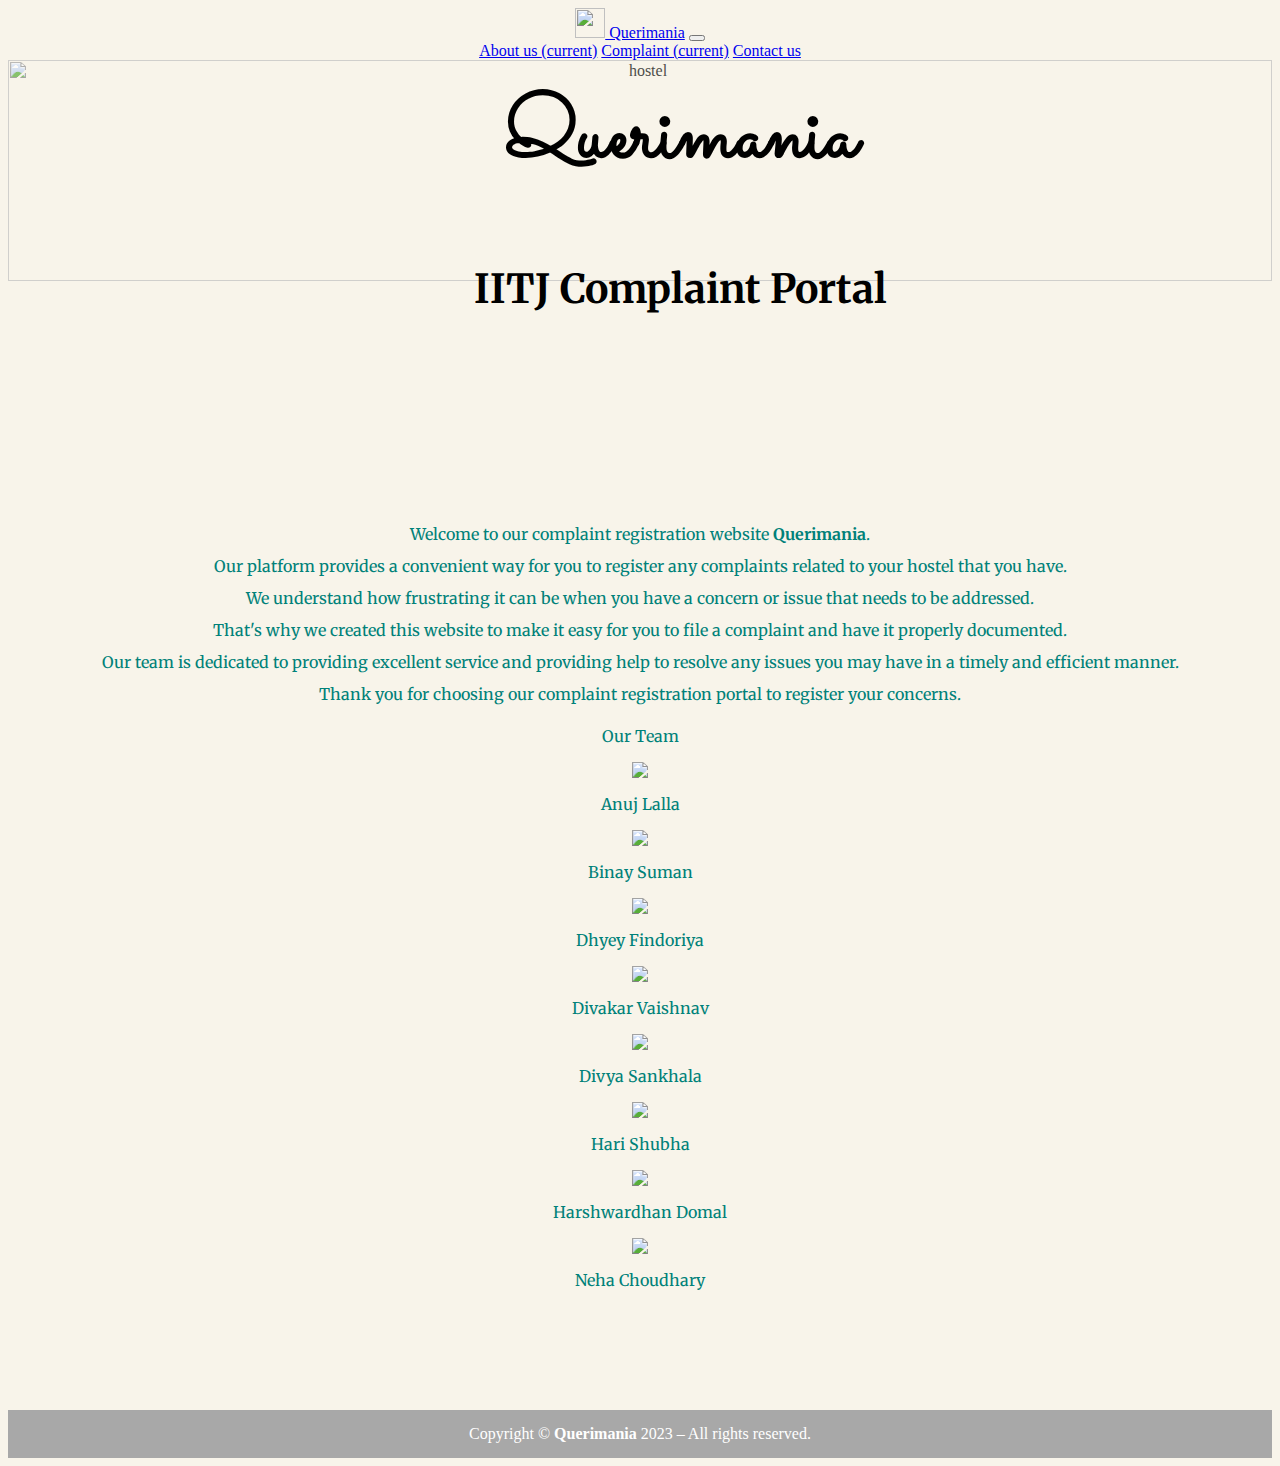
==== au.html @ a548ad88 "Update au.html" ====
<html lang="en">
<head>
    <link rel="stylesheet" href="https://cdnjs.cloudflare.com/ajax/libs/font-awesome/6.0.0-beta2/css/all.min.css" integrity="sha512-YWzhKL2whUzgiheMoBFwW8CKV4qpHQAEuvilg9FAn5VJUDwKZZxkJNuGM4XkWuk94WCrrwslk8yWNGmY1EduTA==" crossorigin="anonymous" referrerpolicy="no-referrer" />
    <link rel="preconnect" href="https://fonts.googleapis.com">
    <link rel="preconnect" href="https://fonts.gstatic.com" crossorigin>
    <link href="https://fonts.googleapis.com/css2?family=Merriweather&family=Montserrat&family=Sacramento&display=swap" rel="stylesheet">
    <title>Querimania</title>
    <link href="https://cdn.jsdelivr.net/npm/bootstrap@5.1.3/dist/css/bootstrap.min.css" rel="stylesheet" integrity="sha384-1BmE4kWBq78iYhFldvKuhfTAU6auU8tT94WrHftjDbrCEXSU1oBoqyl2QvZ6jIW3" crossorigin="anonymous">
    <script src="https://cdn.jsdelivr.net/npm/bootstrap@5.1.3/dist/js/bootstrap.bundle.min.js" integrity="sha384-ka7Sk0Gln4gmtz2MlQnikT1wXgYsOg+OMhuP+IlRH9sENBO0LRn5q+8nbTov4+1p" crossorigin="anonymous"></script>
    <link rel="stylesheet" href="css/style.css">
    <link rel="icon" type="image/x-icon" href="https://upload.wikimedia.org/wikipedia/en/8/81/Indian_Institute_of_Technology_Jodhpur_Logo.svg">
    <title>Document</title>
</head>
<body>
    <body bgcolor=#F8F4EA >
        <center>
            <nav class="navbar navbar-expand-lg navbar-dark bg-dark">
                <a class="navbar-brand" href="https://anuj-lalla.github.io/Querimania/"><img src="https://upload.wikimedia.org/wikipedia/en/8/81/Indian_Institute_of_Technology_Jodhpur_Logo.svg" width="30" height="30" class="d-inline-block align-top" alt="">
                    Querimania</a>
                <button class="navbar-toggler" type="button" data-toggle="collapse" data-target="#navbarNavAltMarkup" aria-controls="navbarNavAltMarkup" aria-expanded="false" aria-label="Toggle navigation">
                  <span class="navbar-toggler-icon"></span>
                </button>
                <div class="collapse navbar-collapse" id="navbarNavAltMarkup">
                  <div class="navbar-nav">
                    <a class="nav-item nav-link active" href="au.html">About us <span class="sr-only">(current)</span></a>
                    <a class="nav-item nav-link active" href="complain.html">Complaint <span class="sr-only">(current)</span></a>
                    <a class="nav-item nav-link" href="https://docs.google.com/forms/d/e/1FAIpQLSfyJDzvRaezOXPkCBb9kasWrLsYLkIfKu8VEbDp6EZY1Rfx2Q/viewform">Contact us</a>
                    <!-- <a class="nav-item nav-link" href="#">Pricing</a>
                    <a class="nav-item nav-link disabled" href="#">Disabled</a> -->
                  </div>
                </div>
              </nav>
        <div class="top-container">
            <!-- <h1 class="title">Querimania</h1>
            <h2 class="description">IITJ Complaint Portal</h2>  -->
            <!-- <img class="img" src="Images/hostel.png" alt="hostel">        -->
            <img class="img_au" src="https://abped-college-dashboard.s3.us-east-2.amazonaws.com/tted/college-backend/college/4fff8591-2fa2-4b59-a656-4f50a61eaf90.jpg" alt="hostel">   
            <div class="banner-text">
                <h1 class="title">Querimania</h1>
            <h2 class="description">IITJ Complaint Portal</h2> 
            </div>    
        </div>
        <div class="write_up">
           <p> Welcome to our complaint registration website <b>Querimania</b>. 
            <br> Our platform provides a convenient way for you to register any complaints related to your hostel that you have. <br> We understand how frustrating it can be when you have a concern or issue that needs to be addressed. <br> That's why we created this website to make it easy for you to file a complaint and have it properly documented. <br> Our team is dedicated to providing excellent service and providing help to resolve any issues you may have in a timely and efficient manner. <br> Thank you for choosing our complaint registration portal to register your concerns.</p>
        </div>
        <!-- <div class="row">
            <div class="column">
              <div class="card">
                <img src="Images/A.jpg" alt="Anuj" style="width:100%">
                <div class="container">
                  <h2> Anuj Lalla</h2>

                </div>
              </div>
            </div>
          
            <div class="column">
              <div class="card">
                <img src="img2.jpg" alt="Mike" style="width:100%">
                <div class="container">
                  <h2>Mike Ross</h2>
                  <p class="title">Art Director</p>
                  <p>Some text that describes me lorem ipsum ipsum lorem.</p>
                  <p>example@example.com</p>
                  <p><button class="button">Contact</button></p>
                </div>
              </div>
            </div>
          
            <div class="column">
              <div class="card">
                <img src="img3.jpg" alt="John" style="width:100%">
                <div class="container">
                  <h2>John Doe</h2>
                  <p class="title">Designer</p>
                  <p>Some text that describes me lorem ipsum ipsum lorem.</p>
                  <p>example@example.com</p>
                  <p><button class="button">Contact</button></p>
                </div>
              </div>
            </div>
          </div> -->
          <!-- <section class="team">
            <div class="container">
                <h1>OUR TEAM</h1>
                <div class="row">
                    <div class="col-md-3 profile text-center">
                        <div class="img-box">
                        
                            <img src="" alt="" class="img-responsive">

                        </div>
                        <h2>Anuj Lalla</h2>        

                    </div>
                    <div class="col-md-3 profile text-center">
                        <div class="img-box">
                        
                            <img src="Images/A.jpg" alt="" class="img-responsive">

                        </div>
                        <h2>Anuj Lalla</h2>        

                    </div>
                    <div class="col-md-3 profile text-center">
                        <div class="img-box">
                        
                            <img src="Images/B.jpg" alt="" class="img-responsive">

                        </div>
                        <h2>Binay Suman</h2>        

                    </div>
                    <div class="col-md-3 profile text-center">
                        <div class="img-box">
                        
                            <img src="Images/divakar.jpg" alt="" class="img-responsive">

                        </div>
                        <h2>Divakar Vaishnav</h2>        

                    </div>
                    <div class="col-md-3 profile text-center">
                        <div class="img-box">
                        
                            <img src="Images/div.jpg" alt="" class="img-responsive">

                        </div>
                        <h2>Divya Sankhala</h2>        

                    </div>

                </div>
                
            </div>

          </section> -->
          <div class="container-block container">
            <p class="text-blk team-head-text">
              Our Team
            </p>
              <div class="responsive-cell-block wk-desk-3 wk-mobile-12 wk-tab-4 wk-ipadp-4 team-card-container">
                <div class="team-card">
                  <div class="team-img-wrapper">
                    <img class="team-img" src="Images/A.jpg">
                  </div>
                  <div class="team-card-content">
                    <p class="text-blk name">
                      Anuj Lalla
                    </p>
                  </div>
                </div>
              </div>
              <div class="responsive-cell-block wk-desk-3 wk-mobile-12 wk-tab-4 wk-ipadp-4 team-card-container">
                <div class="team-card">
                  <div class="team-img-wrapper">
                    <img class="team-img" src="Images/B.jpg">
                  </div>
                  <div class="team-card-content">
                    <p class="text-blk name">
                      Binay Suman
                    </p>
                    
                  </div>
                </div>
              </div>
              <div class="responsive-cell-block wk-desk-3 wk-mobile-12 wk-tab-4 wk-ipadp-4 team-card-container">
                <div class="team-card">
                  <div class="team-img-wrapper">
                    <img class="team-img" src="http://cdn0.wideopenpets.com/wp-content/uploads/2016/03/AdobeStock_66698002.jpeg">
                  </div>
                  <div class="team-card-content">
                    <p class="text-blk name">
                        Dhyey Findoriya
                    </p>
                  </div>
                </div>
              </div>
              <div class="responsive-cell-block wk-desk-3 wk-mobile-12 wk-tab-4 wk-ipadp-4 team-card-container">
                <div class="team-card">
                  <div class="team-img-wrapper">
                    <img class="team-img" src="Images/divakar.jpg">
                  </div>
                  <div class="team-card-content">
                    <p class="text-blk name">
                      Divakar Vaishnav
                    </p>
                   
                  </div>
                </div>
              </div>
              <div class="responsive-cell-block wk-desk-3 wk-mobile-12 wk-tab-4 wk-ipadp-4 team-card-container">
                <div class="team-card">
                  <div class="team-img-wrapper">
                    <img class="team-img" src="Images/div.jpg">
                  </div>
                  <div class="team-card-content">
                    <p class="text-blk name">
                        Divya Sankhala
                    </p>
                    
                  </div>
                </div>
              </div>
              <div class="responsive-cell-block wk-desk-3 wk-mobile-12 wk-tab-4 wk-ipadp-4 team-card-container">
                <div class="team-card">
                  <div class="team-img-wrapper">
                    <img class="team-img" src="Images/H.jpg">
                  </div>
                  <div class="team-card-content">
                    <p class="text-blk name">
                       Hari Shubha
                    </p>
                    
                  </div>
                </div>
              </div>
              <div class="responsive-cell-block wk-desk-3 wk-mobile-12 wk-tab-4 wk-ipadp-4 team-card-container">
                <div class="team-card">
                  <div class="team-img-wrapper">
                    <img class="team-img" src="Images/HD.jpg">
                  </div>
                  <div class="team-card-content">
                    <p class="text-blk name">
                      Harshwardhan Domal
                    </p>
                  </div>
                </div>
              </div>
              <div class="responsive-cell-block wk-desk-3 wk-mobile-12 wk-tab-4 wk-ipadp-4 team-card-container">
                <div class="team-card">
                  <div class="team-img-wrapper">
                    <img class="team-img" src="Images/N.jpg">
                  </div>
                  <div class="team-card-content">
                    <p class="text-blk name">
                      Neha Choudhary
                    </p>
                   
                  </div>
                </div>
              </div>
            </div>
          </div>
        <div class="copyright_footer_au">
            <footer> Copyright © <b>Querimania</b> 2023 – All rights reserved.</footer>        
        </div>
    
</body>
</html>
---- css/style.css ----
.top-container{
    /* background-color: #ff4c68;  */
    background-color:#F8F4EA ;
    /* position: relative; */
    top: 0;
}
.img{
    width: 100%;
    height:100%;
    object-fit: cover;
    position: relative;
    opacity: 0.7;
}
.img_au{
    width: 100%;
    height:50%;
    object-fit: cover;
    position: relative;
    opacity: 0.7;
}
.banner-text{
    position: absolute;
    top: 3%;
    left: 37%;
}
p{
    font-family: 'Merriweather', serif;
    color: #008179;
}
h1{
    font-family: 'Sacramento', cursive;
    color: #66bfbf;
}
h2{
    font-family: 'Merriweather', serif;
    color: #008179;
}
.title{
    font-size: 5.625rem;
    color: #000;
    margin-top: 45px;
}
.description{
    font-size: 2.5rem;
    color: #000;
}
.complains{
    width: 50%;
    background-color:white ;
    margin: 100px auto 100px auto ;
    text-align: left;
    line-height: 2;
}
.civil{
    float: left;
    width: 25%;
    margin-right: 25px;
    border-radius: 100%;
    border: solid;
    background-color: white;
}
.electrical{
    float: right;
    width: 25%;
    margin-left: 10px;
    border-radius: 100%;
    border: solid;
    background-color: white;
}
.AC{
    float: left;
    width: 25%;
    margin-right: 25px;
    border-radius: 100%;
    border: solid;
    background-color: white;
}
.water-filter{
    float: right;
    width: 25%;
    margin-left: 10px;
    border-radius: 100%;
    border: solid;
    background-color: white;
}
.copyright_footer{
     /* position: absolute;  */
    color: white;
    bottom: 0;
    margin-bottom: 0px;
    width: 100%;
    background-color: #a8a8a8;
    line-height: 3;
    text-align: center;
    left: 0;
}
.copyright_footer_au{
    /* position: absolute;  */
   color: white;
   bottom: 0;
   margin-top: 120px;
   width: 100%;
   background-color: #a8a8a8;
   line-height: 3;
   text-align: center;
   left: 0;
}
.write_up{
    line-height: 32px;
    text-align: center;
}
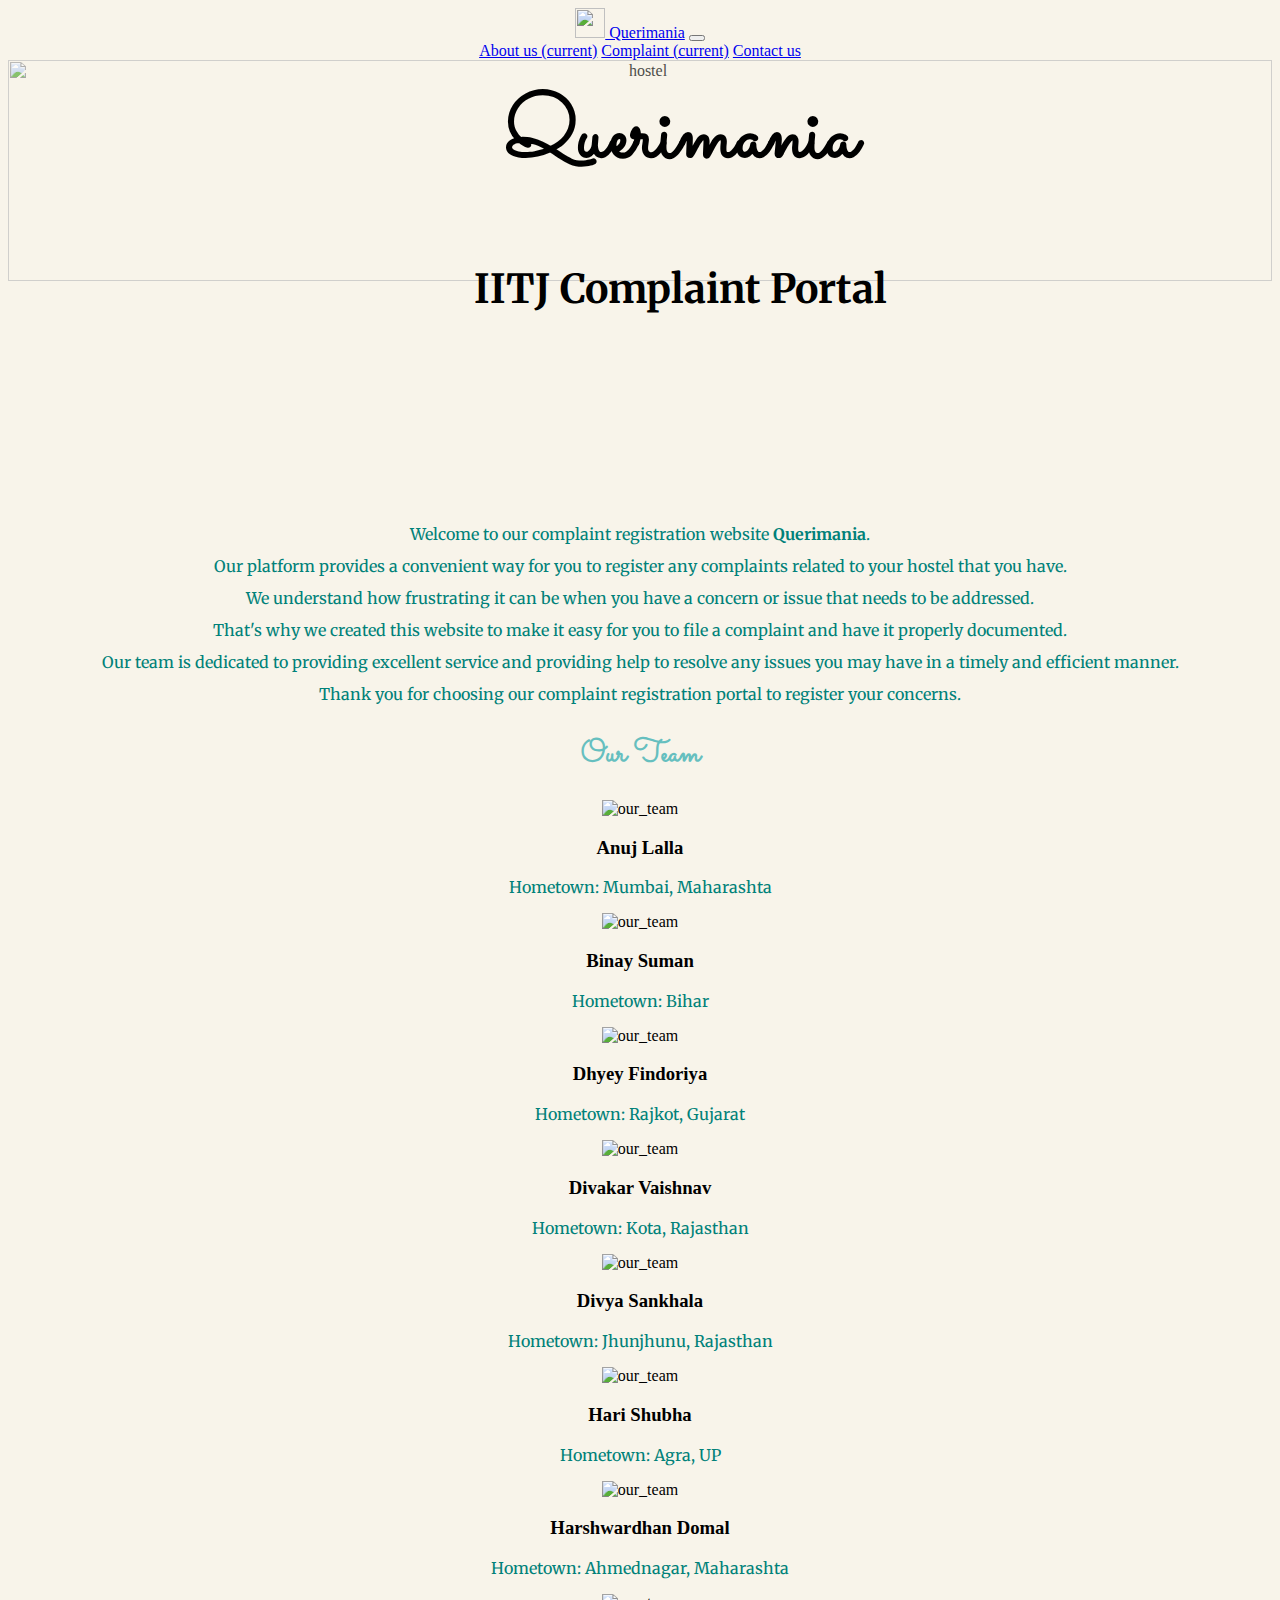
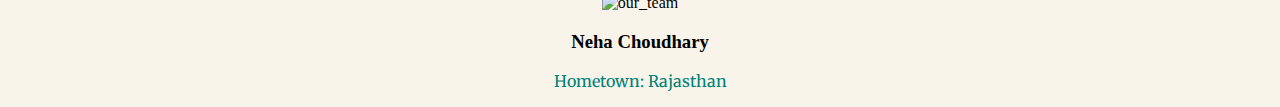
==== commit 3c9d4549: "Update au.html" ====
--- a/au.html
+++ b/au.html
@@ -136,7 +136,7 @@
             </div>
 
           </section> -->
-          <div class="container-block container">
+          <!-- <div class="container-block container">
             <p class="text-blk team-head-text">
               Our Team
             </p>
@@ -168,7 +168,7 @@
               <div class="responsive-cell-block wk-desk-3 wk-mobile-12 wk-tab-4 wk-ipadp-4 team-card-container">
                 <div class="team-card">
                   <div class="team-img-wrapper">
-                    <img class="team-img" src="http://cdn0.wideopenpets.com/wp-content/uploads/2016/03/AdobeStock_66698002.jpeg">
+                    <img class="team-img" src="https://workik-widget-assets.s3.amazonaws.com/widget-assets/images/ft12.svg">
                   </div>
                   <div class="team-card-content">
                     <p class="text-blk name">
@@ -237,15 +237,121 @@
                     <p class="text-blk name">
                       Neha Choudhary
                     </p>
-                   
+                    <p class="text-blk position">
+                      CEO
+                    </p>
                   </div>
                 </div>
               </div>
             </div>
           </div>
-        <div class="copyright_footer_au">
-            <footer> Copyright © <b>Querimania</b> 2023 – All rights reserved.</footer>        
-        </div>
-    
+        right_footer_au">
+          <footer> Copyright © <b>Querimania</b> 2023 – All rights reserved.</footer>        
+        </div>
+     -->
+     <div class="wrapper">
+      <h1>Our Team</h1>
+      <div class="our_team">
+          <div class="team_member">
+            <div class="member_img">
+               <img src="Images/A.jpg" alt="our_team">
+              <div class="social_media">
+                 <div class="facebook item"><i class="fab fa-facebook-f"></i></div>
+                 <div class="twitter item"><i class="fab fa-twitter"></i></div>
+                 <div class="instagram item"><i class="fab fa-instagram"></i></div>
+               </div>
+            </div>
+            <h3>Anuj Lalla</h3>
+            <p>Hometown: Mumbai, Maharashta</p>
+          </div>
+          <div class="team_member">
+             <div class="member_img">
+               <img src="Images/B.jpg" alt="our_team">
+               <div class="social_media">
+                 <div class="facebook item"><i class="fab fa-facebook-f"></i></div>
+                 <div class="twitter item"><i class="fab fa-twitter"></i></div>
+                 <div class="instagram item"><i class="fab fa-instagram"></i></div>
+               </div>
+            </div>
+            <h3>Binay Suman</h3>
+            <p>Hometown: Bihar</p>
+        </div>
+          <div class="team_member">
+             <div class="member_img">
+               <img src="Images/Dhyey.jpeg" alt="our_team">
+               <div class="social_media">
+                 <div class="facebook item"><i class="fab fa-facebook-f"></i></div>
+                 <div class="twitter item"><i class="fab fa-twitter"></i></div>
+                 <div class="instagram item"><i class="fab fa-instagram"></i></div>
+               </div>
+            </div>
+            <h3>Dhyey Findoriya</h3>
+            <p>Hometown: Rajkot, Gujarat</p>
+         </div>
+          <div class="team_member">
+             <div class="member_img">
+               <img src="Images/divakar.jpg" alt="our_team">
+               <div class="social_media">
+                 <div class="facebook item"><i class="fab fa-facebook-f"></i></div>
+                 <div class="twitter item"><i class="fab fa-twitter"></i></div>
+                 <div class="instagram item"><i class="fab fa-instagram"></i></div>
+               </div>
+            </div>
+            <h3>Divakar Vaishnav</h3>
+            <p>Hometown: Kota, Rajasthan</p>
+         </div>  
+      
+          <div class="team_member">
+            <div class="member_img">
+              <img src="Images/div.jpg" alt="our_team">
+              <div class="social_media">
+                <div class="facebook item"><i class="fab fa-facebook-f"></i></div>
+                <div class="twitter item"><i class="fab fa-twitter"></i></div>
+                <div class="instagram item"><i class="fab fa-instagram"></i></div>
+              </div>
+            </div>
+            <h3>Divya Sankhala</h3>
+            <p>Hometown: Jhunjhunu, Rajasthan</p>
+          </div>
+          <div class="team_member">
+            <div class="member_img">
+              <img src="Images/H.jpg" alt="our_team">
+              <div class="social_media">
+                <div class="facebook item"><i class="fab fa-facebook-f"></i></div>
+                <div class="twitter item"><i class="fab fa-twitter"></i></div>
+                <div class="instagram item"><i class="fab fa-instagram"></i></div>
+              </div>
+            </div>
+            <h3>Hari Shubha</h3>
+            <p>Hometown: Agra, UP</p>
+        </div>
+          <div class="team_member">
+            <div class="member_img">
+              <img src="Images/HD.jpg" alt="our_team">
+              <div class="social_media">
+                <div class="facebook item"><i class="fab fa-facebook-f"></i></div>
+                <div class="twitter item"><i class="fab fa-twitter"></i></div>
+                <div class="instagram item"><i class="fab fa-instagram"></i></div>
+              </div>
+            </div>
+            <h3>Harshwardhan Domal</h3>
+            <p>Hometown: Ahmednagar, Maharashta</p>
+        </div>
+          <div class="team_member">
+            <div class="member_img">
+              <img src="Images/N.jpg" alt="our_team">
+              <div class="social_media">
+                <div class="facebook item"><i class="fab fa-facebook-f"></i></div>
+                <div class="twitter item"><i class="fab fa-twitter"></i></div>
+                <div class="instagram item"><i class="fab fa-instagram"></i></div>
+              </div>
+            </div>
+            <h3>Neha Choudhary</h3>
+            <p>Hometown: Rajasthan</p>
+        </div>  
+  </div>
+</div>  
+
+  </div>
 </body>
 </html>
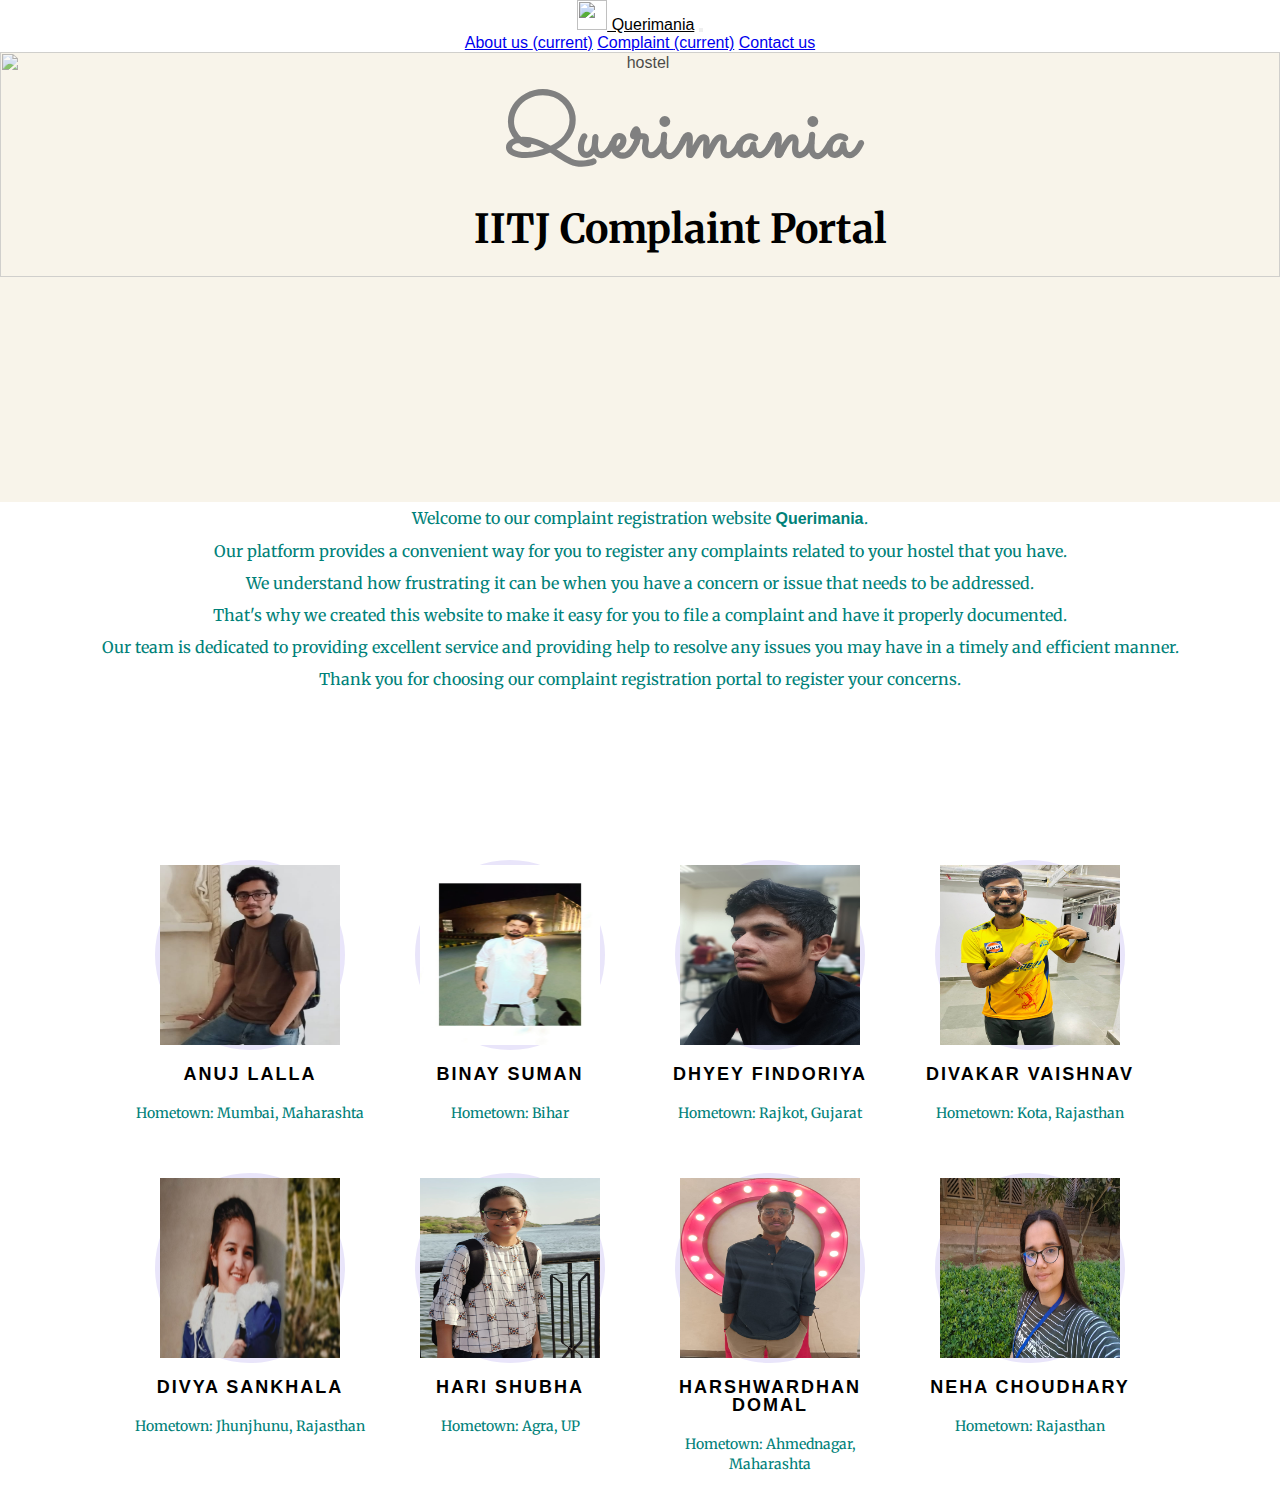
==== commit 2b7ff2d9: "Update au.html" ====
--- a/au.html
+++ b/au.html
@@ -15,15 +15,15 @@
     <body bgcolor=#F8F4EA >
         <center>
             <nav class="navbar navbar-expand-lg navbar-dark bg-dark">
-                <a class="navbar-brand" href="https://anuj-lalla.github.io/Querimania/"><img src="https://upload.wikimedia.org/wikipedia/en/8/81/Indian_Institute_of_Technology_Jodhpur_Logo.svg" width="30" height="30" class="d-inline-block align-top" alt="">
+                <a class="navbar-brand" href="https://querimania.github.io/iitj/"><img src="https://upload.wikimedia.org/wikipedia/en/8/81/Indian_Institute_of_Technology_Jodhpur_Logo.svg" width="30" height="30" class="d-inline-block align-top" alt="">
                     Querimania</a>
                 <button class="navbar-toggler" type="button" data-toggle="collapse" data-target="#navbarNavAltMarkup" aria-controls="navbarNavAltMarkup" aria-expanded="false" aria-label="Toggle navigation">
                   <span class="navbar-toggler-icon"></span>
                 </button>
                 <div class="collapse navbar-collapse" id="navbarNavAltMarkup">
                   <div class="navbar-nav">
-                    <a class="nav-item nav-link active" href="au.html">About us <span class="sr-only">(current)</span></a>
-                    <a class="nav-item nav-link active" href="complain.html">Complaint <span class="sr-only">(current)</span></a>
+                    <a class="nav-item nav-link active" href="https://querimania.github.io/iitj/au.html">About us <span class="sr-only">(current)</span></a>
+                    <a class="nav-item nav-link active" href="https://querimania.github.io/iitj/complain.html">Complaint <span class="sr-only">(current)</span></a>
                     <a class="nav-item nav-link" href="https://docs.google.com/forms/d/e/1FAIpQLSfyJDzvRaezOXPkCBb9kasWrLsYLkIfKu8VEbDp6EZY1Rfx2Q/viewform">Contact us</a>
                     <!-- <a class="nav-item nav-link" href="#">Pricing</a>
                     <a class="nav-item nav-link disabled" href="#">Disabled</a> -->
@@ -34,7 +34,8 @@
             <!-- <h1 class="title">Querimania</h1>
             <h2 class="description">IITJ Complaint Portal</h2>  -->
             <!-- <img class="img" src="Images/hostel.png" alt="hostel">        -->
-            <img class="img_au" src="https://abped-college-dashboard.s3.us-east-2.amazonaws.com/tted/college-backend/college/4fff8591-2fa2-4b59-a656-4f50a61eaf90.jpg" alt="hostel">   
+            <img class="img_au" src="Images/BG.jpg" alt="hostel">   
+            <img class="img_2"src="https://upload.wikimedia.org/wikipedia/en/8/81/Indian_Institute_of_Technology_Jodhpur_Logo.svg" alt="">   
             <div class="banner-text">
                 <h1 class="title">Querimania</h1>
             <h2 class="description">IITJ Complaint Portal</h2> 
--- a/css/style.css
+++ b/css/style.css
@@ -4,6 +4,9 @@
     /* position: relative; */
     top: 0;
 }
+.navbar-brand{
+  color: #000;
+}
 .img{
     width: 100%;
     height:100%;
@@ -29,7 +32,7 @@
 }
 h1{
     font-family: 'Sacramento', cursive;
-    color: #66bfbf;
+    color:black;
 }
 h2{
     font-family: 'Merriweather', serif;
@@ -37,7 +40,7 @@
 }
 .title{
     font-size: 5.625rem;
-    color: #000;
+    color: white;
     margin-top: 45px;
 }
 .description{
@@ -109,3 +112,402 @@
     line-height: 32px;
     text-align: center;
 }
+/* .block:hover {
+    background-color: #ddd;
+    color: black;
+  }
+  .block {
+    display: block;
+    width: 100%;
+    border: none;
+    background-color: #04AA6D;
+    color: white;
+    padding: 14px 28px;
+    font-size: 16px;
+    cursor: pointer;
+    text-align: center;
+  } */
+  .btn {
+    border: 2px solid black;
+    background-color: white;
+    color: black;
+    margin: auto;
+    width: 25%;
+    padding: 14px 28px;
+    font-size: 16px;
+    cursor: pointer;
+  }
+  
+  /* Green */
+  .success {
+    border-color: #04AA6D;
+    color: green;
+  }
+  
+  .success:hover {
+    background-color: #04AA6D;
+    color: white;
+  }
+  
+  /* Blue */
+  .info {
+    border-color: #2196F3;
+    color: dodgerblue
+  }
+  
+  .info:hover {
+    background: #2196F3;
+    color: white;
+  }
+  
+  /* Orange */
+  .warning {
+    border-color: #ff9800;
+    color: orange;
+  }
+  
+  .warning:hover {
+    background: #ff9800;
+    color: white;
+  }
+  
+  /* Red */
+  .danger {
+    border-color: #f44336;
+    color: red
+  }
+  
+  .danger:hover {
+    background: #f44336;
+    color: white;
+  }
+  
+  /* Gray */
+  .default {
+    border-color: #e7e7e7;
+    color: black;
+  }
+  
+  .default:hover {
+    background: #e7e7e7;
+  }
+  .column {
+    float: left;
+    width: 33.3%;
+    margin-bottom: 16px;
+    padding: 0 8px;
+  }
+  
+  /* Display the columns below each other instead of side by side on small screens */
+  @media screen and (max-width: 650px) {
+    .column {
+      width: 80%;
+      display: block;
+    }
+  }
+  
+  /* Add some shadows to create a card effect */
+  .card {
+    box-shadow: 0 4px 8px 0 rgba(0, 0, 0, 0.2);
+  }
+  
+  /* Some left and right padding inside the container */
+  .container {
+    padding: 0 16px;
+  }
+  
+  /* Clear floats */
+  .container::after, .row::after {
+    content: "";
+    clear: both;
+    display: table;
+  }
+  
+  .title {
+    color: grey;
+  }
+  
+  .button {
+    border: none;
+    outline: 0;
+    display: inline-block;
+    padding: 8px;
+    color: white;
+    background-color: #000;
+    text-align: center;
+    cursor: pointer;
+    width: 100%;
+  }
+  
+  .button:hover {
+    background-color: #555;
+  }
+  /* .team
+  {
+    margin:  75px 0;;
+  }
+  h1{
+    text-align: center;
+    font-weight: bold;
+    letter-spacing: 2px;
+    color: #333;
+    padding-bottom: 10px;
+  }
+  h1:after
+  {
+    content: '';
+    background: #333;
+    display: block;
+    height: 3px;
+    width: 150px;
+    margin: 10px auto;
+  }
+.profile
+{
+    margin-top: 25px;
+}
+.profile .img-box
+{
+    opacity: 1;
+    display: block;
+    position: relative;
+}
+.profile h2{
+    font-size: 22px;
+    font-weight: bold;
+    margin-top: 15px;
+}
+.profile h3{
+    font-size: 15px;
+    font-weight: bold;
+    margin-top: 15px;
+}
+.img-box:after
+{
+    content: '';
+    opacity: 0;
+    background-color: rgba(0, 0, 0, 0.6);
+    position: absolute;
+    right: 0;
+    left: 0;
+    top: 0;
+    bottom: 0;
+} */
+/* {
+    font-family: Nunito, sans-serif;
+  }
+  
+  .text-blk {
+    margin-top: 0px;
+    margin-right: 0px;
+    margin-bottom: 0px;
+    margin-left: 0px;
+    line-height: 25px;
+  }
+  
+  .responsive-container-block {
+    min-height: 75px;
+    height: fit-content;
+    width: 100%;
+    display: flex;
+    flex-wrap: wrap;
+    margin-top: 0px;
+    margin-right: auto;
+    margin-bottom: 0px;
+    margin-left: auto;
+    justify-content: flex-start;
+  }
+  
+  .container-block {
+    min-height: 75px;
+    height: fit-content;
+    width: 100%;
+    padding-top: 10px;
+    padding-right: 10px;
+    padding-bottom: 10px;
+    padding-left: 10px;
+    display: block;
+  }
+  
+  .responsive-cell-block {
+    min-height: 75px;
+  }
+  
+  .container {
+    max-width: 1380px;
+    margin-top: 80px;
+    margin-right: auto;
+    margin-bottom: 80px;
+    margin-left: auto;
+    padding-top: 0px;
+    padding-right: 30px;
+    padding-bottom: 0px;
+    padding-left: 30px;
+  }
+  
+  .team-head-text {
+    font-size: 48px;
+    line-height: 50px;
+    font-weight: 900;
+    text-align: center;
+    margin-top: 0px;
+    margin-right: 0px;
+    margin-bottom: 70px;
+    margin-left: 0px;
+  }
+  
+  .name {
+    font-size: 18px;
+    margin-top: 11px;
+    margin-right: 0px;
+    margin-bottom: 0px;
+    margin-left: 0px;
+    font-weight: 700;
+  }
+  
+  .position {
+    margin-top: 5px;
+    margin-right: 0px;
+    margin-bottom: 0px;
+    margin-left: 0px;
+  }
+  
+  .team-card-container {
+    width: 263px;
+    margin-top: 0px;
+    margin-right: 15px;
+    margin-bottom: 30px;
+    margin-left: 15px;
+  }
+  
+  .teamcard-container {
+    justify-content: space-evenly;
+  }
+  
+  .team-img-wrapper {
+    border-top-left-radius: 6px;
+    border-top-right-radius: 6px;
+    border-bottom-right-radius: 6px;
+    border-bottom-left-radius: 6px;
+  }
+  
+  .team-img {
+    max-width: 100%;
+  }
+  
+  @media (max-width: 500px) {
+    .team-card-container {
+      margin-top: 0px;
+      margin-right: 0px;
+      margin-bottom: 30px;
+      margin-left: 0px;
+      width: 100%;
+    }
+  
+    .team-img {
+      width: 100%;
+    } */
+    @import url('https://fonts.googleapis.com/css?family=Exo+2|Yatra+One');
+
+*{
+  margin: 0;
+  padding: 0;
+  box-sizing: border-box;
+  font-family: 'Exo 2', sans-serif;
+}
+
+body{
+  background: white;
+}
+
+.wrapper{
+  margin-top: 60px;
+  text-align: center;
+}
+
+.wrapper h1{
+  font-family: 'Yatra One', cursive;
+  font-size: 48px;
+  color: #fff;
+  margin-bottom: 25px;
+}
+
+.our_team{
+  width: auto;
+  display: flex;
+  justify-content: center;
+  flex-wrap: wrap;
+}
+
+.our_team .team_member{
+  width: 250px;
+  margin: 5px;
+  background: #fff;
+  padding: 20px 10px;
+}
+
+.our_team .team_member .member_img{
+  background: #e9e5fa;  
+  max-width: 190px;
+  width: 100%;
+  height: 190px;
+  margin: 0 auto;
+  border-radius: 50%;
+  padding: 5px;
+  position: relative;
+  cursor: pointer;
+}
+
+.our_team .team_member .member_img img{
+  width: 100%;
+  height: 100%;
+}
+
+.our_team .team_member h3{
+  text-transform: uppercase;
+  font-size: 18px;
+  line-height: 18px;
+  letter-spacing: 2px;
+  margin: 15px 0 0px;
+}
+
+.our_team .team_member span{
+  font-size: 10px;
+}
+
+.our_team .team_member p{
+  margin-top: 20px;
+  font-size: 14px;
+  line-height: 20px;
+}
+
+.our_team .team_member .member_img .social_media{
+  position: absolute;
+  top: 5px;
+  left: 5px;
+  background: rgba(0,0,0,0.65);
+  width: 95%;
+  height: 95%;
+  border-radius: 50%;
+  display: flex;
+  justify-content: center;
+  align-items: center;
+  transform: scale(0);
+   transition: all 0.5s ease;
+}
+
+.our_team .team_member .member_img .social_media .item{
+  margin: 0 10px;
+}
+
+.our_team .team_member .member_img .social_media .fab{
+  color: #8c7ae6;
+  font-size: 20px;
+}
+.w3-show-inline-block{
+    
+  }
+
+
+  
+
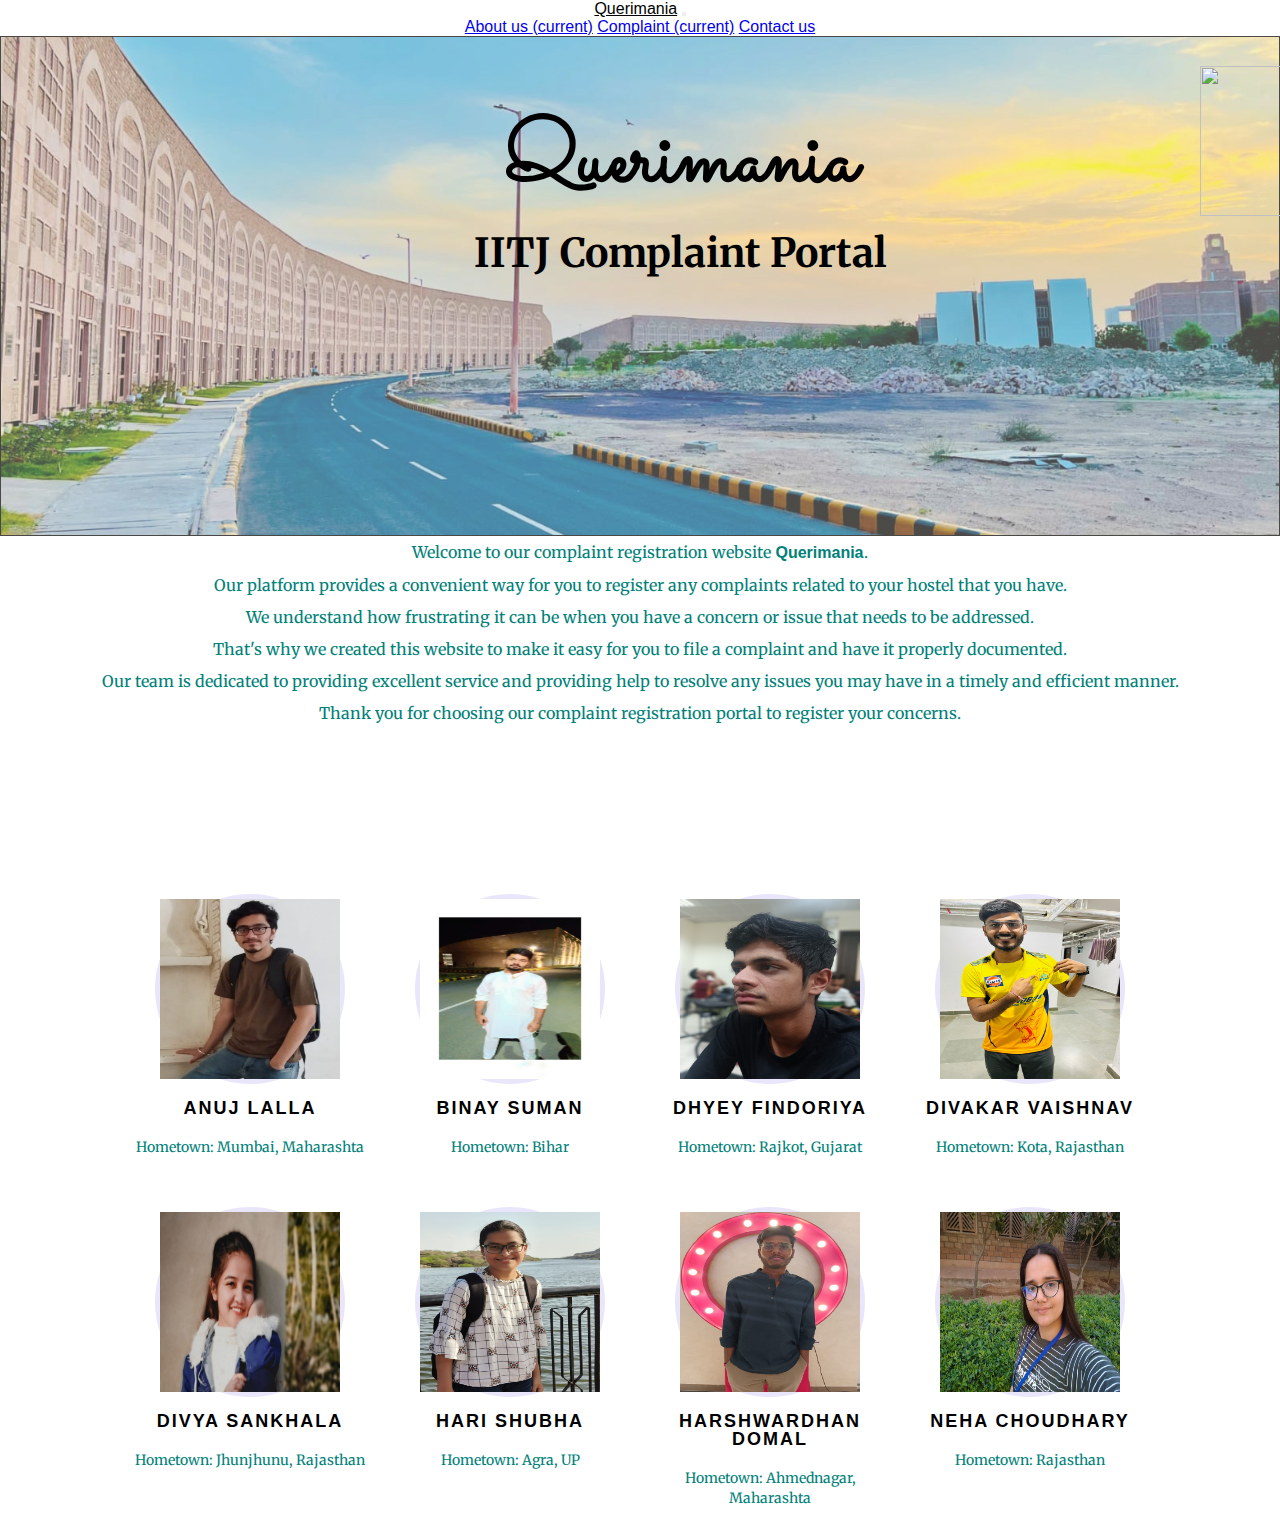
==== commit c9f617f2: "Update au.html" ====
--- a/au.html
+++ b/au.html
@@ -15,7 +15,7 @@
     <body bgcolor=#F8F4EA >
         <center>
             <nav class="navbar navbar-expand-lg navbar-dark bg-dark">
-                <a class="navbar-brand" href="https://querimania.github.io/iitj/"><img src="https://upload.wikimedia.org/wikipedia/en/8/81/Indian_Institute_of_Technology_Jodhpur_Logo.svg" width="30" height="30" class="d-inline-block align-top" alt="">
+                <a class="navbar-brand" href="https://querimania.github.io/iitj/">
                     Querimania</a>
                 <button class="navbar-toggler" type="button" data-toggle="collapse" data-target="#navbarNavAltMarkup" aria-controls="navbarNavAltMarkup" aria-expanded="false" aria-label="Toggle navigation">
                   <span class="navbar-toggler-icon"></span>
--- a/css/style.css
+++ b/css/style.css
@@ -1,31 +1,43 @@
 .top-container{
     /* background-color: #ff4c68;  */
     background-color:#F8F4EA ;
-    /* position: relative; */
+    position: relative; 
     top: 0;
 }
 .navbar-brand{
   color: #000;
 }
 .img{
-    width: 100%;
-    height:100%;
-    object-fit: cover;
-    position: relative;
-    opacity: 0.7;
-}
-.img_au{
     width: 100%;
     height:50%;
     object-fit: cover;
     position: relative;
     opacity: 0.7;
 }
+.img_au{
+    width: 100%;
+    height: 500px;
+    object-fit: cover;
+     position: relative; 
+    opacity: 0.7;
+}
 .banner-text{
     position: absolute;
     top: 3%;
     left: 37%;
 }
+.img_au {
+  position: relative;
+  top: 0;
+  left: 0;
+  border: 1px solid #000000;
+}
+.img_2 {
+  position: absolute;
+  top: 30px;
+  height: 150px;
+  left: 1200px;
+}
 p{
     font-family: 'Merriweather', serif;
     color: #008179;
@@ -40,7 +52,7 @@
 }
 .title{
     font-size: 5.625rem;
-    color: white;
+    color: black;
     margin-top: 45px;
 }
 .description{
@@ -224,7 +236,7 @@
   }
   
   .title {
-    color: grey;
+    color: black;
   }
   
   .button {
@@ -504,10 +516,4 @@
   color: #8c7ae6;
   font-size: 20px;
 }
-.w3-show-inline-block{
-    
-  }
-
-
-  
-
+
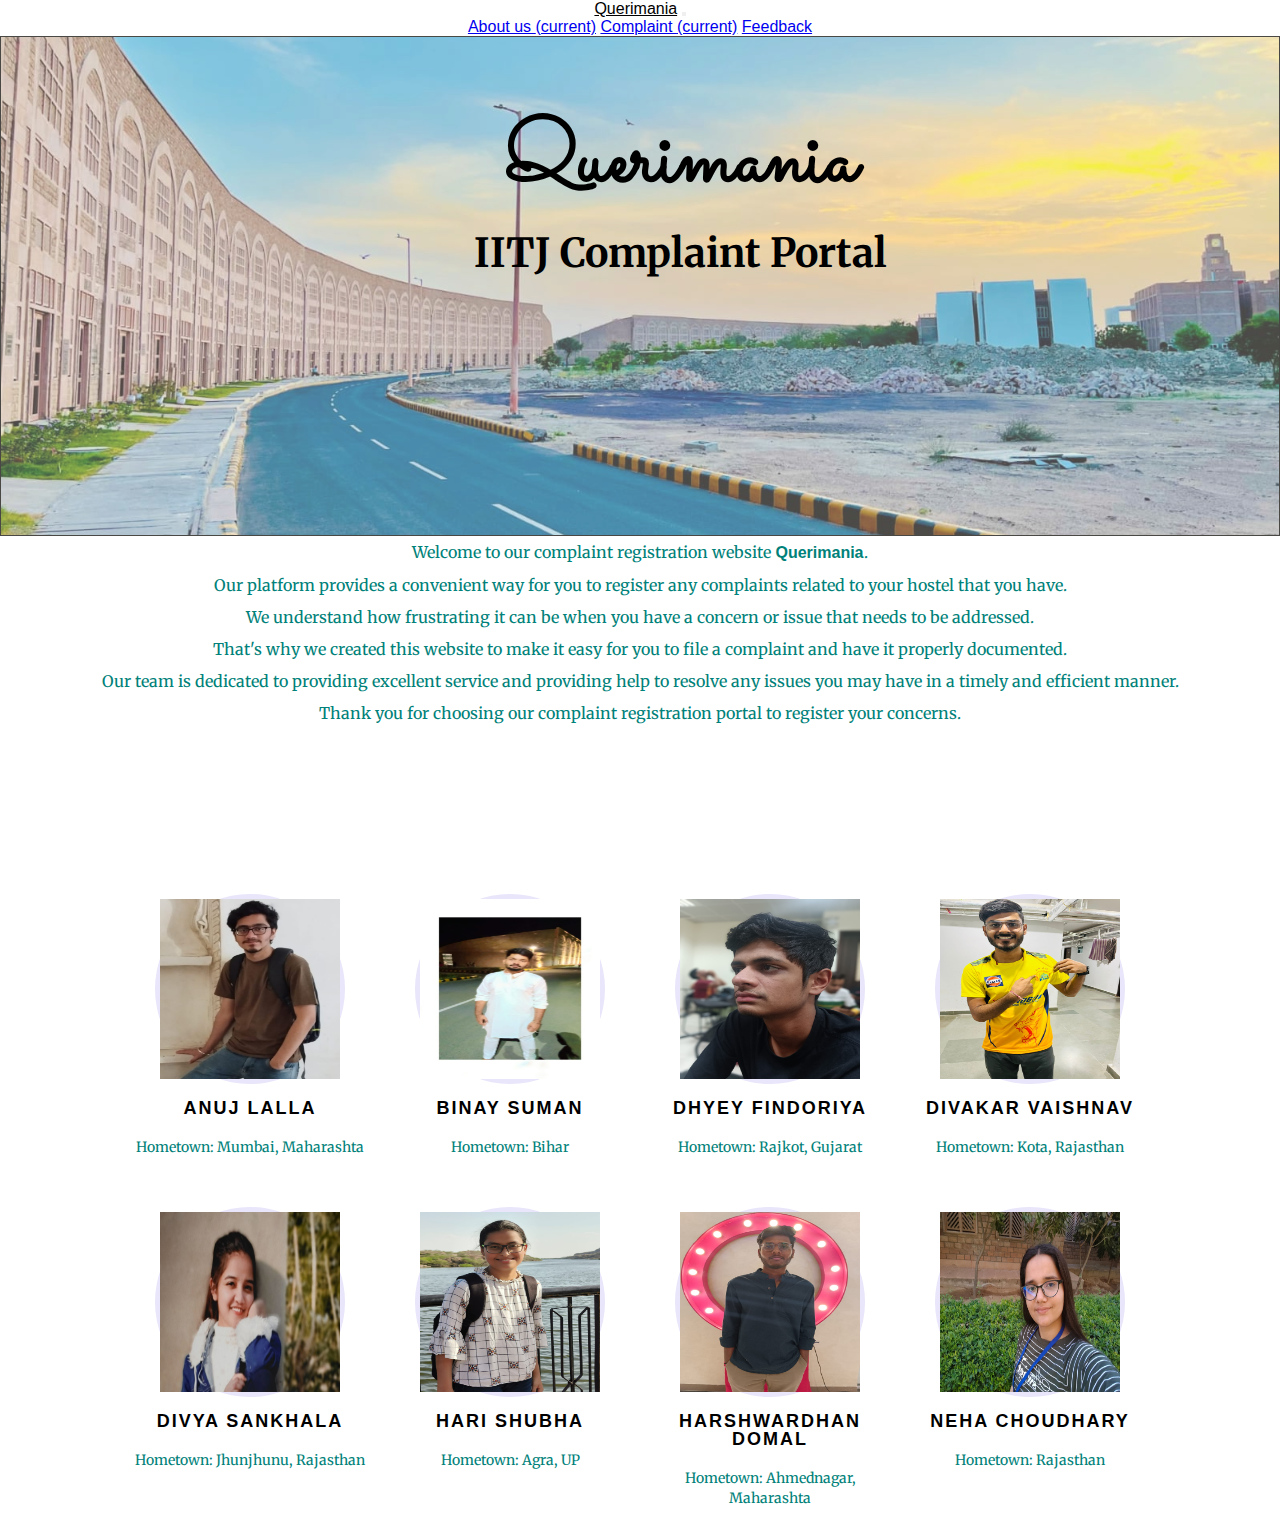
==== commit 3a5c3f42: "Update au.html" ====
--- a/au.html
+++ b/au.html
@@ -24,7 +24,7 @@
                   <div class="navbar-nav">
                     <a class="nav-item nav-link active" href="https://querimania.github.io/iitj/au.html">About us <span class="sr-only">(current)</span></a>
                     <a class="nav-item nav-link active" href="https://querimania.github.io/iitj/complain.html">Complaint <span class="sr-only">(current)</span></a>
-                    <a class="nav-item nav-link" href="https://docs.google.com/forms/d/e/1FAIpQLSfyJDzvRaezOXPkCBb9kasWrLsYLkIfKu8VEbDp6EZY1Rfx2Q/viewform">Contact us</a>
+                    <a class="nav-item nav-link" href="https://docs.google.com/forms/d/e/1FAIpQLSfyJDzvRaezOXPkCBb9kasWrLsYLkIfKu8VEbDp6EZY1Rfx2Q/viewform">Feedback</a>
                     <!-- <a class="nav-item nav-link" href="#">Pricing</a>
                     <a class="nav-item nav-link disabled" href="#">Disabled</a> -->
                   </div>
--- a/css/style.css
+++ b/css/style.css
@@ -36,7 +36,7 @@
   position: absolute;
   top: 30px;
   height: 150px;
-  left: 1200px;
+  margin-left: 300px;
 }
 p{
     font-family: 'Merriweather', serif;
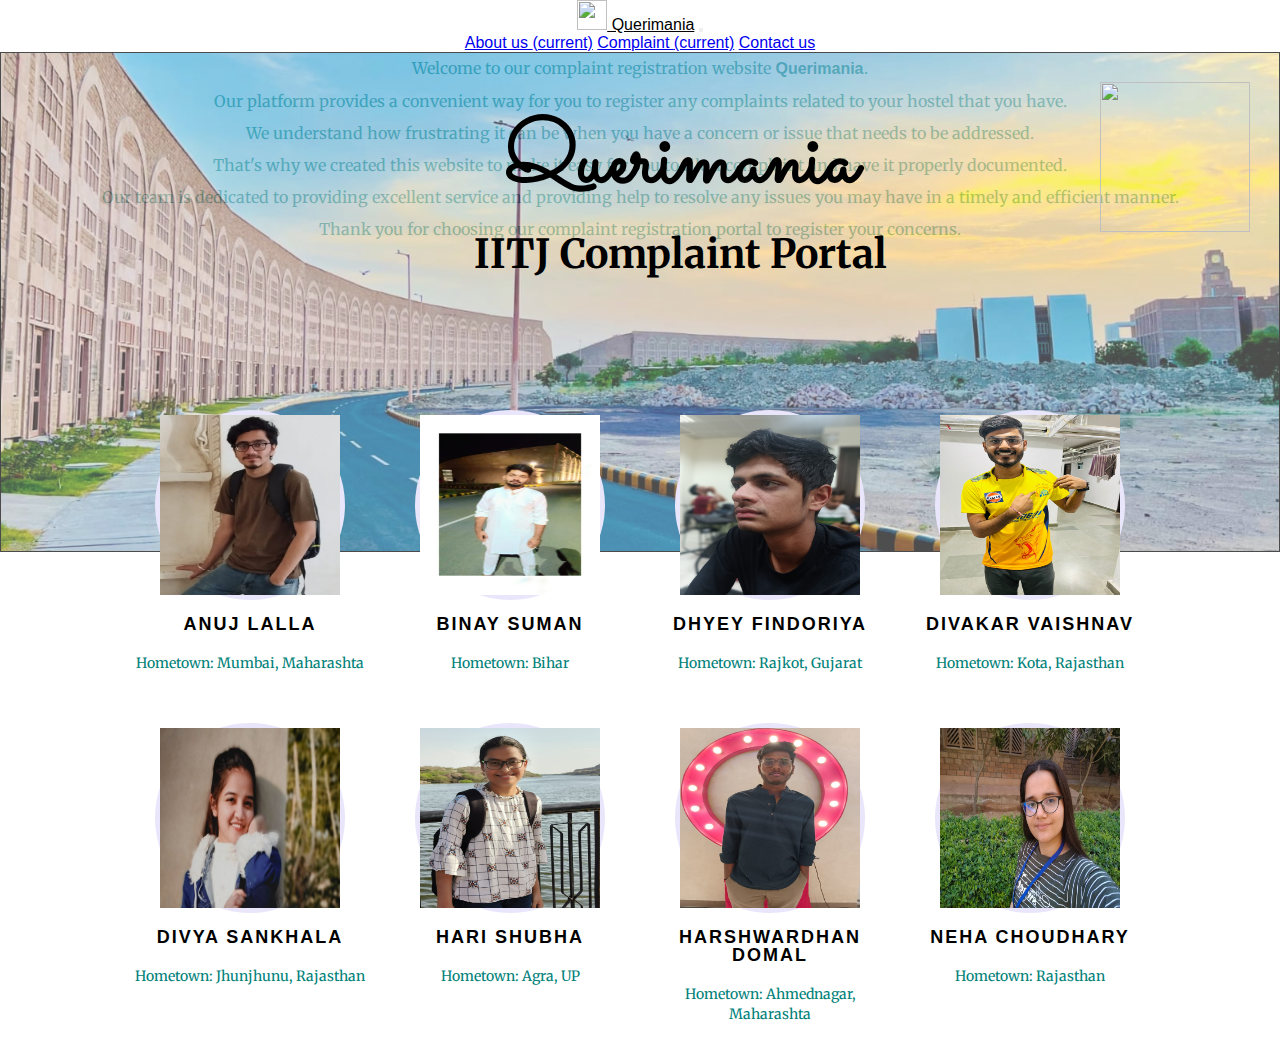
==== commit 1e6912ca: "Update au.html" ====
--- a/au.html
+++ b/au.html
@@ -15,7 +15,7 @@
     <body bgcolor=#F8F4EA >
         <center>
             <nav class="navbar navbar-expand-lg navbar-dark bg-dark">
-                <a class="navbar-brand" href="https://querimania.github.io/iitj/">
+                <a class="navbar-brand" href="https://querimania.github.io/iitj/"><img src="https://upload.wikimedia.org/wikipedia/en/8/81/Indian_Institute_of_Technology_Jodhpur_Logo.svg" width="30" height="30" class="d-inline-block align-top" alt="">
                     Querimania</a>
                 <button class="navbar-toggler" type="button" data-toggle="collapse" data-target="#navbarNavAltMarkup" aria-controls="navbarNavAltMarkup" aria-expanded="false" aria-label="Toggle navigation">
                   <span class="navbar-toggler-icon"></span>
@@ -24,7 +24,7 @@
                   <div class="navbar-nav">
                     <a class="nav-item nav-link active" href="https://querimania.github.io/iitj/au.html">About us <span class="sr-only">(current)</span></a>
                     <a class="nav-item nav-link active" href="https://querimania.github.io/iitj/complain.html">Complaint <span class="sr-only">(current)</span></a>
-                    <a class="nav-item nav-link" href="https://docs.google.com/forms/d/e/1FAIpQLSfyJDzvRaezOXPkCBb9kasWrLsYLkIfKu8VEbDp6EZY1Rfx2Q/viewform">Feedback</a>
+                    <a class="nav-item nav-link" href="https://docs.google.com/forms/d/e/1FAIpQLSfyJDzvRaezOXPkCBb9kasWrLsYLkIfKu8VEbDp6EZY1Rfx2Q/viewform">Contact us</a>
                     <!-- <a class="nav-item nav-link" href="#">Pricing</a>
                     <a class="nav-item nav-link disabled" href="#">Disabled</a> -->
                   </div>
--- a/css/style.css
+++ b/css/style.css
@@ -18,7 +18,6 @@
     width: 100%;
     height: 500px;
     object-fit: cover;
-     position: relative; 
     opacity: 0.7;
 }
 .banner-text{
@@ -27,7 +26,7 @@
     left: 37%;
 }
 .img_au {
-  position: relative;
+  position: absolute;
   top: 0;
   left: 0;
   border: 1px solid #000000;
@@ -36,7 +35,7 @@
   position: absolute;
   top: 30px;
   height: 150px;
-  margin-left: 300px;
+  right: 30px;
 }
 p{
     font-family: 'Merriweather', serif;
@@ -62,7 +61,7 @@
 .complains{
     width: 50%;
     background-color:white ;
-    margin: 100px auto 100px auto ;
+    margin: 500px auto 100px auto ;
     text-align: left;
     line-height: 2;
 }
@@ -516,4 +515,3 @@
   color: #8c7ae6;
   font-size: 20px;
 }
-
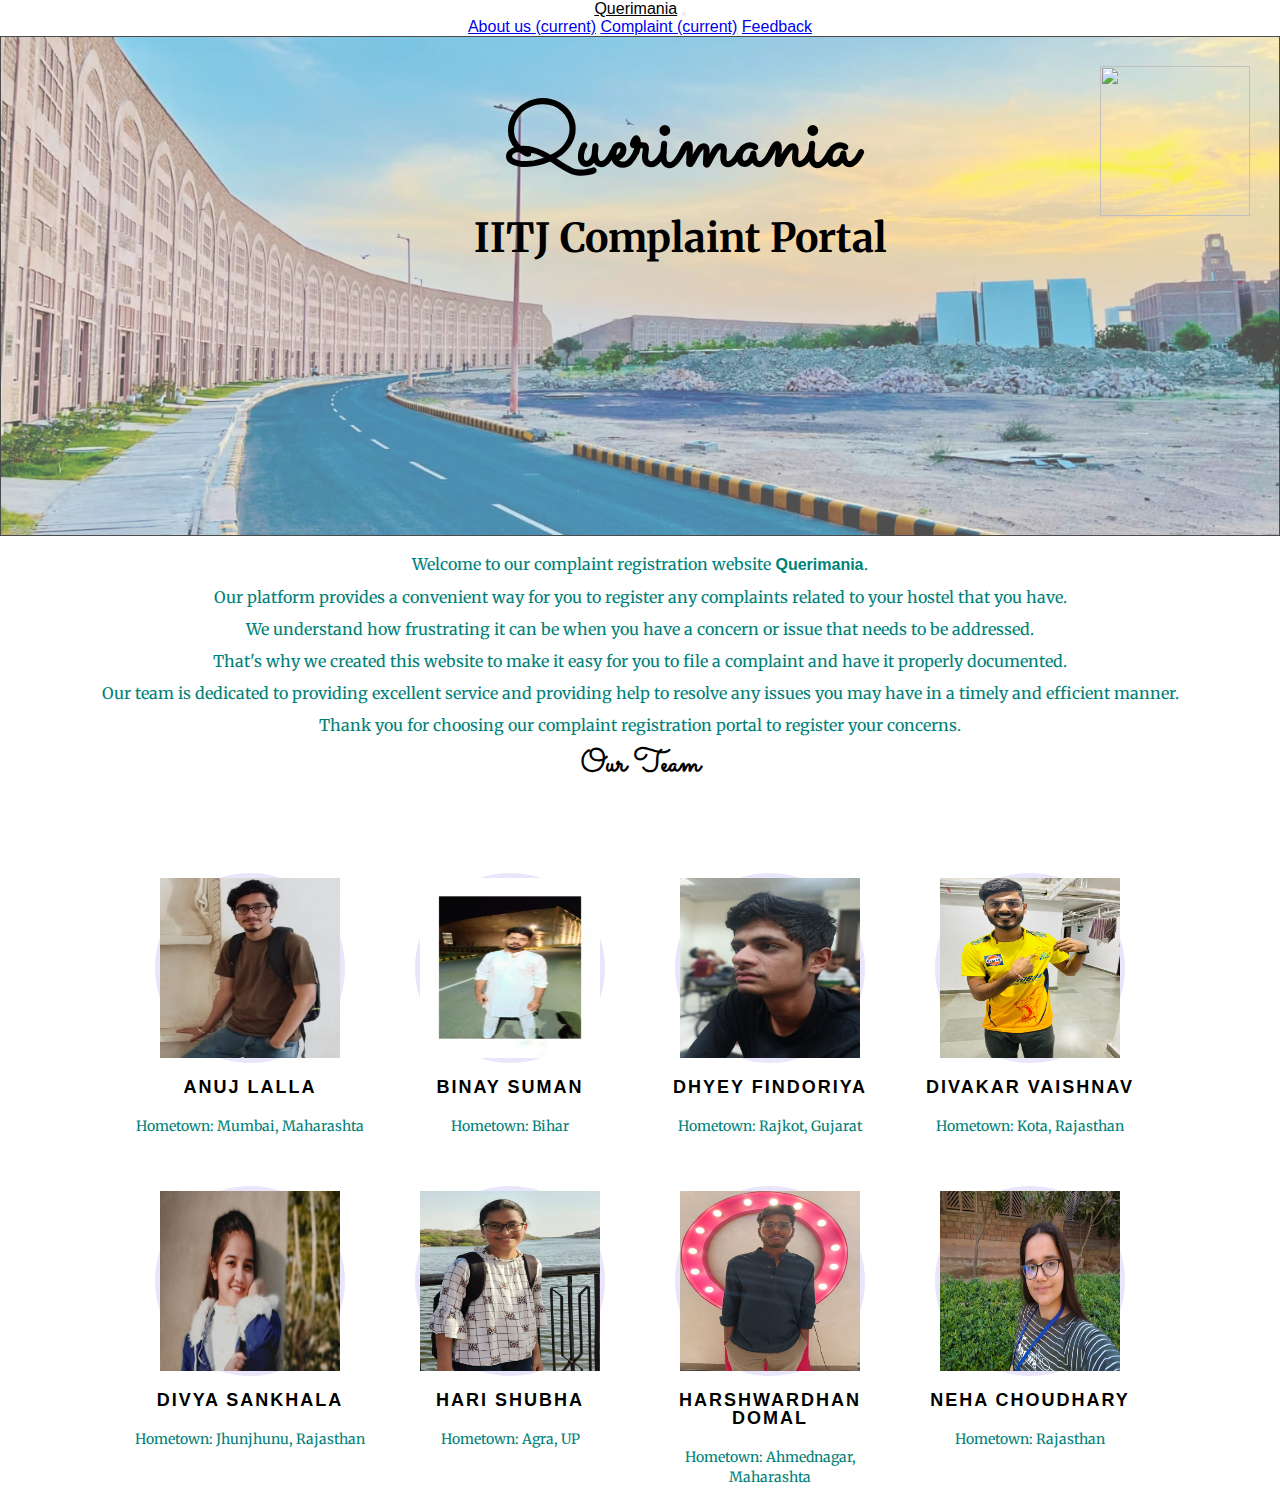
==== commit facaa8f7: "Update au.html" ====
--- a/au.html
+++ b/au.html
@@ -15,7 +15,7 @@
     <body bgcolor=#F8F4EA >
         <center>
             <nav class="navbar navbar-expand-lg navbar-dark bg-dark">
-                <a class="navbar-brand" href="https://querimania.github.io/iitj/"><img src="https://upload.wikimedia.org/wikipedia/en/8/81/Indian_Institute_of_Technology_Jodhpur_Logo.svg" width="30" height="30" class="d-inline-block align-top" alt="">
+                <a class="navbar-brand" href="https://querimania.github.io/iitj/">
                     Querimania</a>
                 <button class="navbar-toggler" type="button" data-toggle="collapse" data-target="#navbarNavAltMarkup" aria-controls="navbarNavAltMarkup" aria-expanded="false" aria-label="Toggle navigation">
                   <span class="navbar-toggler-icon"></span>
@@ -24,7 +24,7 @@
                   <div class="navbar-nav">
                     <a class="nav-item nav-link active" href="https://querimania.github.io/iitj/au.html">About us <span class="sr-only">(current)</span></a>
                     <a class="nav-item nav-link active" href="https://querimania.github.io/iitj/complain.html">Complaint <span class="sr-only">(current)</span></a>
-                    <a class="nav-item nav-link" href="https://docs.google.com/forms/d/e/1FAIpQLSfyJDzvRaezOXPkCBb9kasWrLsYLkIfKu8VEbDp6EZY1Rfx2Q/viewform">Contact us</a>
+                    <a class="nav-item nav-link" href="https://docs.google.com/forms/d/e/1FAIpQLSfyJDzvRaezOXPkCBb9kasWrLsYLkIfKu8VEbDp6EZY1Rfx2Q/viewform">Feedback</a>
                     <!-- <a class="nav-item nav-link" href="#">Pricing</a>
                     <a class="nav-item nav-link disabled" href="#">Disabled</a> -->
                   </div>
@@ -42,6 +42,7 @@
             </div>    
         </div>
         <div class="write_up">
+          <br><br><br><br><br><br><br><br><br><br><br><br><br><br><br><br>
            <p> Welcome to our complaint registration website <b>Querimania</b>. 
             <br> Our platform provides a convenient way for you to register any complaints related to your hostel that you have. <br> We understand how frustrating it can be when you have a concern or issue that needs to be addressed. <br> That's why we created this website to make it easy for you to file a complaint and have it properly documented. <br> Our team is dedicated to providing excellent service and providing help to resolve any issues you may have in a timely and efficient manner. <br> Thank you for choosing our complaint registration portal to register your concerns.</p>
         </div>
@@ -250,8 +251,8 @@
           <footer> Copyright © <b>Querimania</b> 2023 – All rights reserved.</footer>        
         </div>
      -->
+     <h1 class="hau">Our Team</h1>
      <div class="wrapper">
-      <h1>Our Team</h1>
       <div class="our_team">
           <div class="team_member">
             <div class="member_img">
--- a/css/style.css
+++ b/css/style.css
@@ -18,6 +18,7 @@
     width: 100%;
     height: 500px;
     object-fit: cover;
+     position: relative; 
     opacity: 0.7;
 }
 .banner-text{
